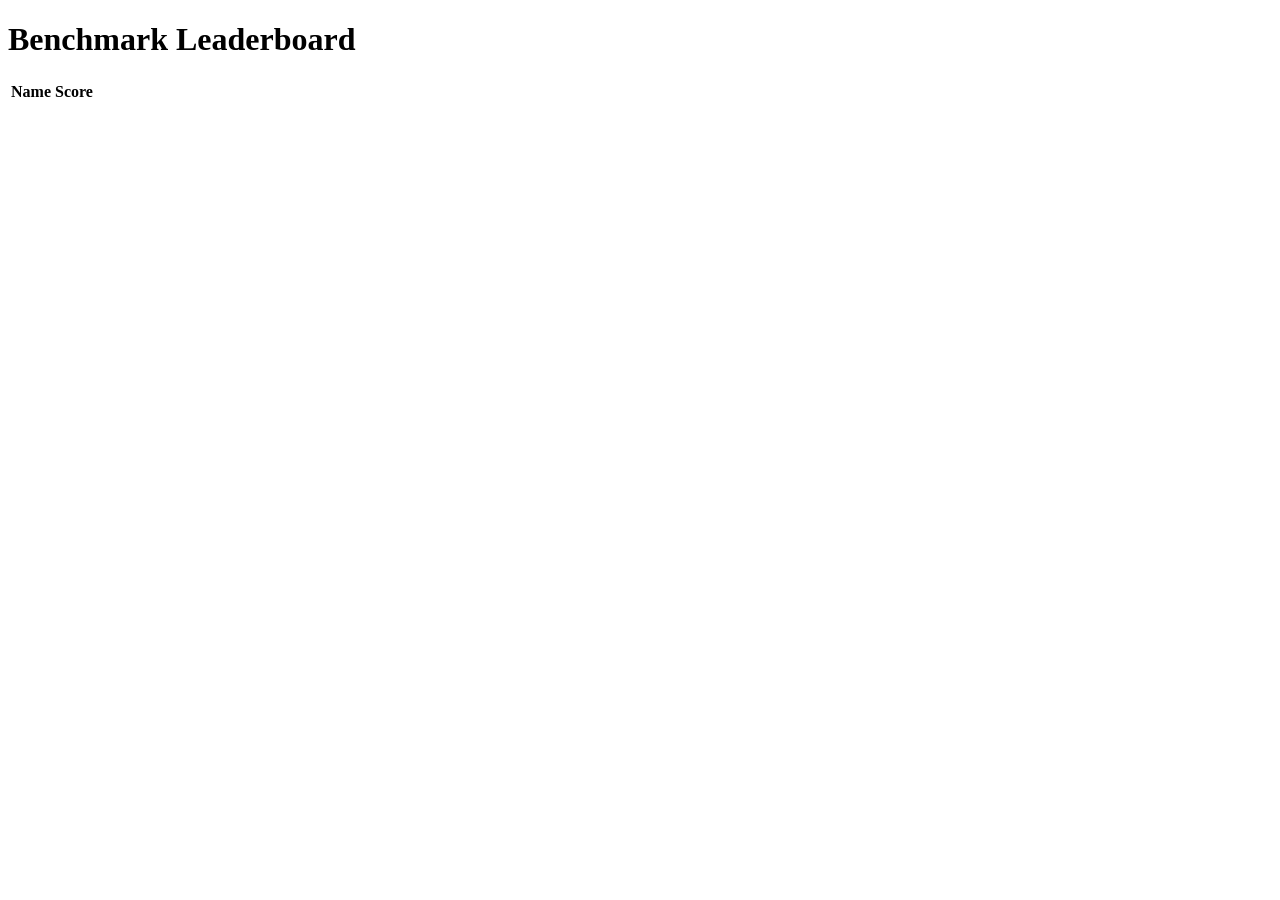
==== index.html @ cd54c1eb "Create index.html" ====
<!DOCTYPE html>
<html lang="en">
<head>
    <meta charset="UTF-8">
    <meta name="viewport" content="width=device-width, initial-scale=1.0">
    <link rel="stylesheet" href="css/styles.css">
    <title>Benchmark Leaderboard</title>
</head>
<body>
    <header>
        <h1>Benchmark Leaderboard</h1>
    </header>
    <main>
        <table id="leaderboard">
            <thead>
                <tr>
                    <th>Name</th>
                    <th>Score</th>
                </tr>
            </thead>
            <tbody>
                <!-- Dynamic content will be inserted here -->
            </tbody>
        </table>
    </main>
    <script src="js/script.js"></script>
</body>
</html>
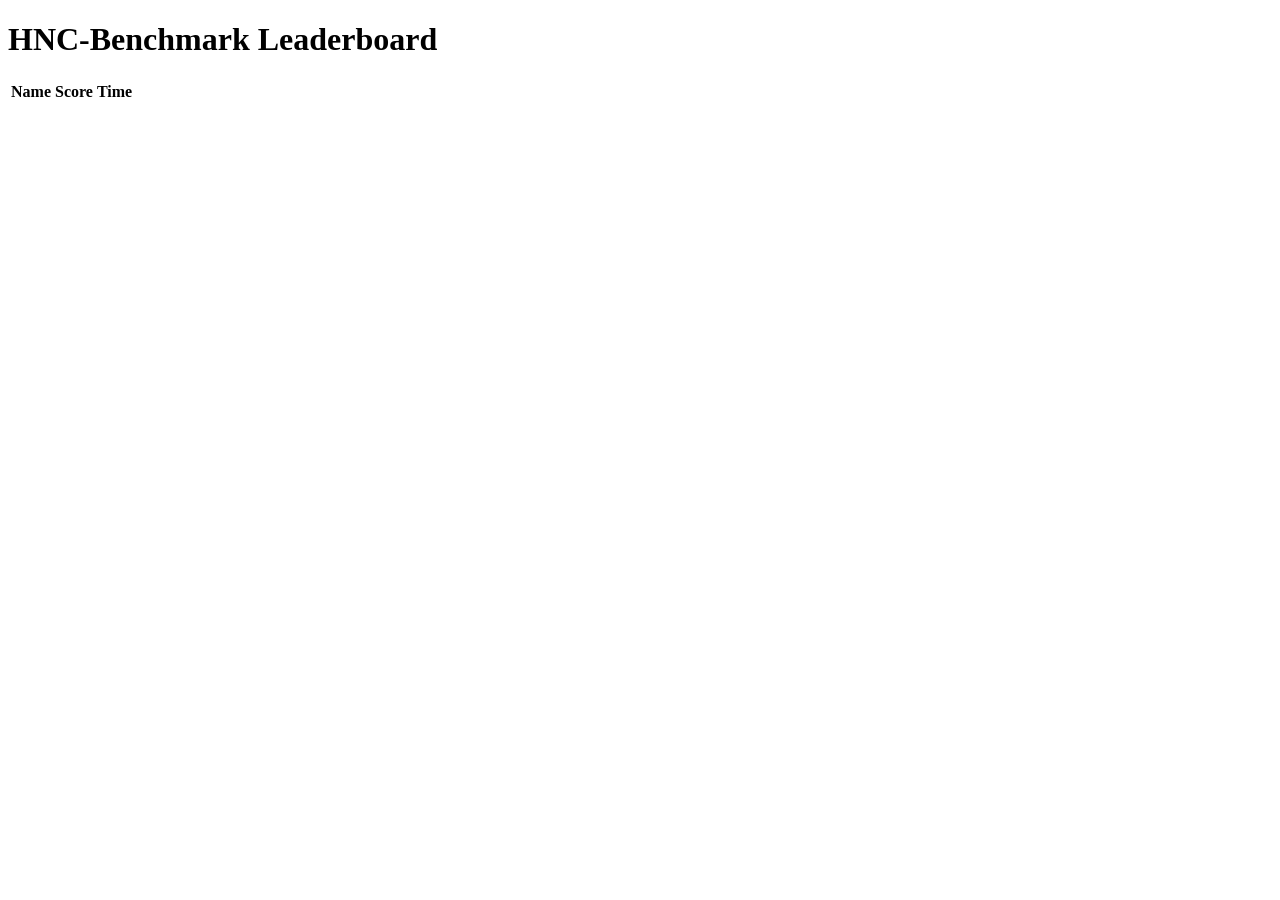
==== commit 41a5f15d: "Push HTML, CSS, JavaScript files for HNC-Benchmark leaderboard website" ====
--- a/index.html
+++ b/index.html
@@ -3,26 +3,23 @@
 <head>
     <meta charset="UTF-8">
     <meta name="viewport" content="width=device-width, initial-scale=1.0">
-    <link rel="stylesheet" href="css/styles.css">
-    <title>Benchmark Leaderboard</title>
+    <link rel="stylesheet" href="styles.css">
+    <title>HNC-Benchmark Leaderboard</title>
 </head>
 <body>
-    <header>
-        <h1>Benchmark Leaderboard</h1>
-    </header>
-    <main>
-        <table id="leaderboard">
-            <thead>
-                <tr>
-                    <th>Name</th>
-                    <th>Score</th>
-                </tr>
-            </thead>
-            <tbody>
-                <!-- Dynamic content will be inserted here -->
-            </tbody>
-        </table>
-    </main>
-    <script src="js/script.js"></script>
+    <h1>HNC-Benchmark Leaderboard</h1>
+    <table id="leaderboard">
+        <thead>
+            <tr>
+                <th>Name</th>
+                <th>Score</th>
+                <th>Time</th>
+            </tr>
+        </thead>
+        <tbody>
+            <!-- Leaderboard data will be populated here -->
+        </tbody>
+    </table>
+    <script src="script.js"></script>
 </body>
 </html>
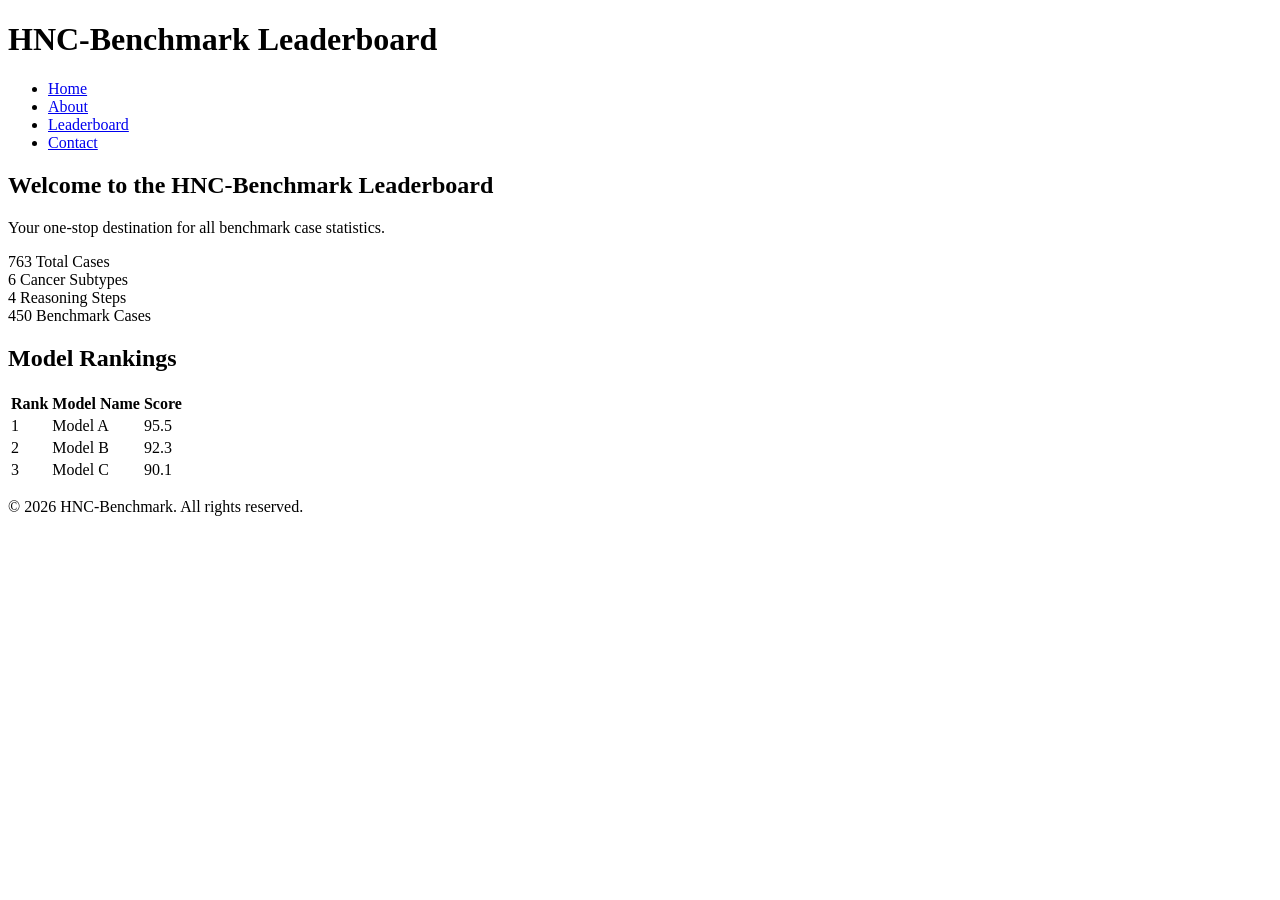
==== commit 56b4dfc4: "Update index.html with complete HNC-Benchmark leaderboard website content" ====
--- a/index.html
+++ b/index.html
@@ -3,23 +3,62 @@
 <head>
     <meta charset="UTF-8">
     <meta name="viewport" content="width=device-width, initial-scale=1.0">
+    <title>HNC-Benchmark Leaderboard</title>
     <link rel="stylesheet" href="styles.css">
-    <title>HNC-Benchmark Leaderboard</title>
 </head>
 <body>
-    <h1>HNC-Benchmark Leaderboard</h1>
-    <table id="leaderboard">
-        <thead>
-            <tr>
-                <th>Name</th>
-                <th>Score</th>
-                <th>Time</th>
-            </tr>
-        </thead>
-        <tbody>
-            <!-- Leaderboard data will be populated here -->
-        </tbody>
-    </table>
-    <script src="script.js"></script>
+    <header>
+        <h1>HNC-Benchmark Leaderboard</h1>
+        <nav>
+            <ul>
+                <li><a href="#home">Home</a></li>
+                <li><a href="#about">About</a></li>
+                <li><a href="#leaderboard">Leaderboard</a></li>
+                <li><a href="#contact">Contact</a></li>
+            </ul>
+        </nav>
+    </header>
+    <section class="hero">
+        <h2>Welcome to the HNC-Benchmark Leaderboard</h2>
+        <p>Your one-stop destination for all benchmark case statistics.</p>
+    </section>
+    <section class="statistics">
+        <div class="stat-card">763 Total Cases</div>
+        <div class="stat-card">6 Cancer Subtypes</div>
+        <div class="stat-card">4 Reasoning Steps</div>
+        <div class="stat-card">450 Benchmark Cases</div>
+    </section>
+    <section class="leaderboard">
+        <h2>Model Rankings</h2>
+        <table>
+            <thead>
+                <tr>
+                    <th>Rank</th>
+                    <th>Model Name</th>
+                    <th>Score</th>
+                </tr>
+            </thead>
+            <tbody>
+                <tr>
+                    <td>1</td>
+                    <td>Model A</td>
+                    <td>95.5</td>
+                </tr>
+                <tr>
+                    <td>2</td>
+                    <td>Model B</td>
+                    <td>92.3</td>
+                </tr>
+                <tr>
+                    <td>3</td>
+                    <td>Model C</td>
+                    <td>90.1</td>
+                </tr>
+            </tbody>
+        </table>
+    </section>
+    <footer>
+        <p>&copy; 2026 HNC-Benchmark. All rights reserved.</p>
+    </footer>
 </body>
 </html>
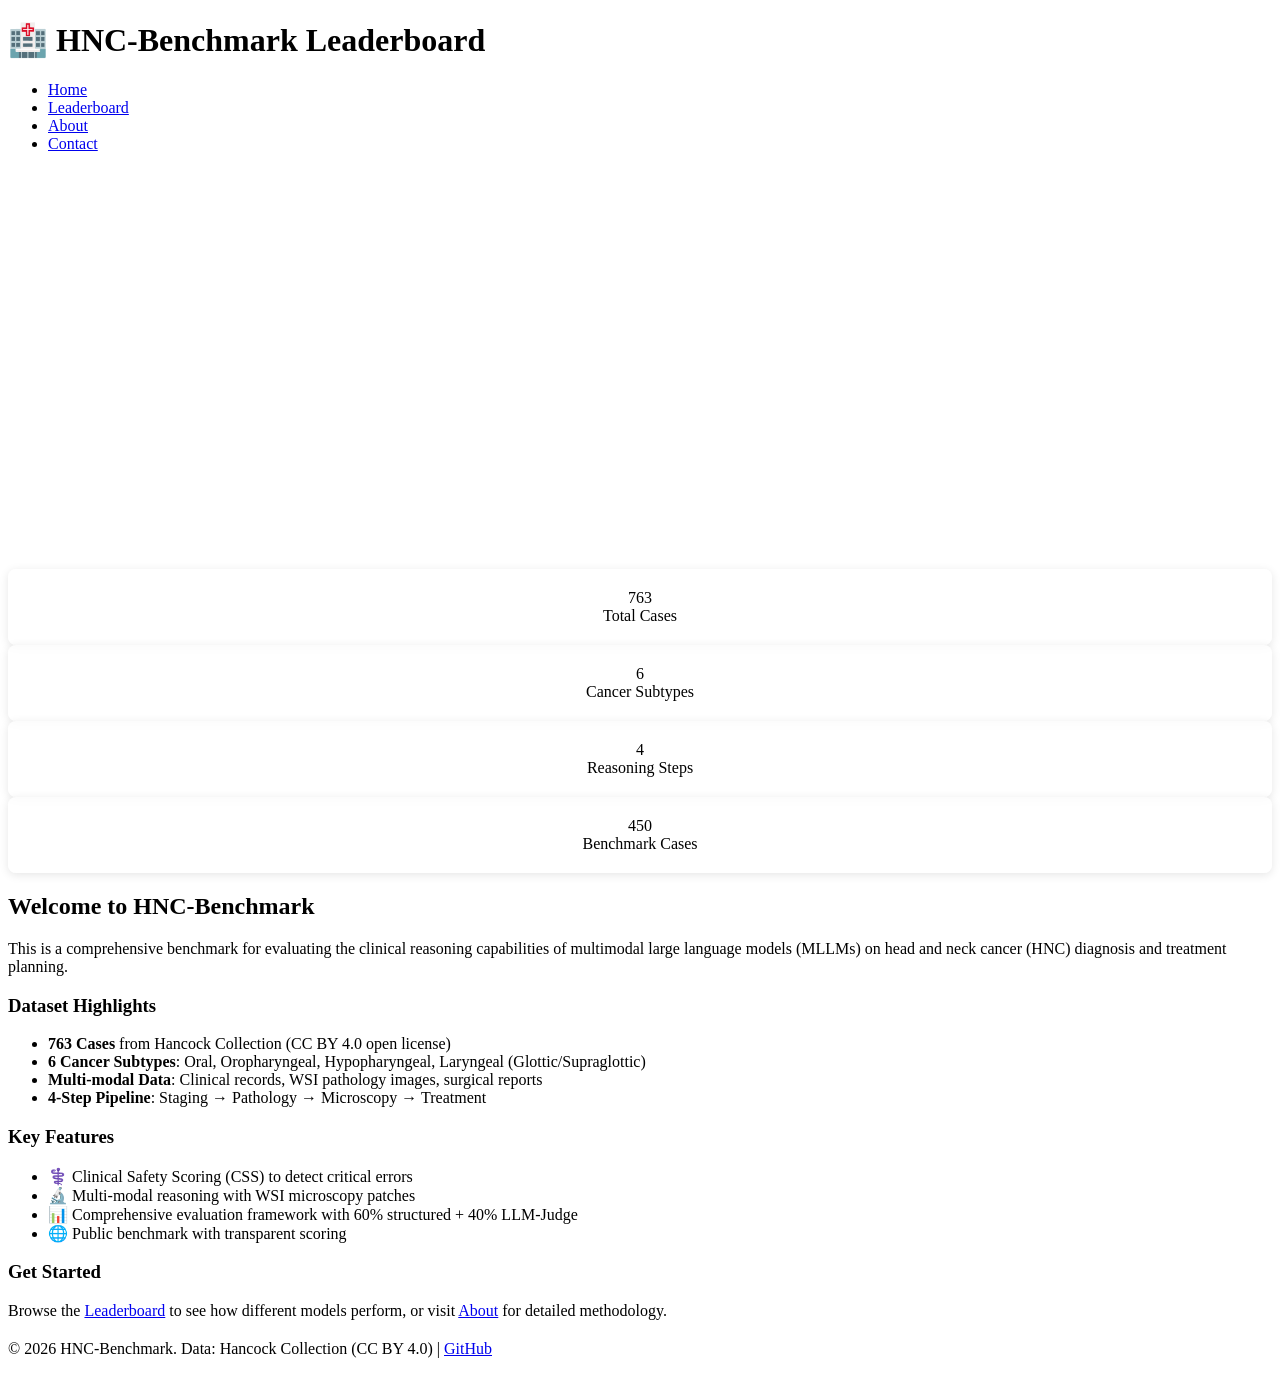
==== commit c9c6c930: "Enhance index.html with new content and navigation Updated the title and header to include 'Home' an" ====
--- a/index.html
+++ b/index.html
@@ -3,62 +3,76 @@
 <head>
     <meta charset="UTF-8">
     <meta name="viewport" content="width=device-width, initial-scale=1.0">
-    <title>HNC-Benchmark Leaderboard</title>
+    <title>HNC-Benchmark Leaderboard - Home</title>
     <link rel="stylesheet" href="styles.css">
 </head>
 <body>
     <header>
-        <h1>HNC-Benchmark Leaderboard</h1>
+        <h1>🏥 HNC-Benchmark Leaderboard</h1>
         <nav>
             <ul>
-                <li><a href="#home">Home</a></li>
-                <li><a href="#about">About</a></li>
-                <li><a href="#leaderboard">Leaderboard</a></li>
-                <li><a href="#contact">Contact</a></li>
+                <li><a href="index.html" class="active">Home</a></li>
+                <li><a href="leaderboard.html">Leaderboard</a></li>
+                <li><a href="about.html">About</a></li>
+                <li><a href="contact.html">Contact</a></li>
             </ul>
         </nav>
     </header>
-    <section class="hero">
-        <h2>Welcome to the HNC-Benchmark Leaderboard</h2>
-        <p>Your one-stop destination for all benchmark case statistics.</p>
-    </section>
-    <section class="statistics">
-        <div class="stat-card">763 Total Cases</div>
-        <div class="stat-card">6 Cancer Subtypes</div>
-        <div class="stat-card">4 Reasoning Steps</div>
-        <div class="stat-card">450 Benchmark Cases</div>
-    </section>
-    <section class="leaderboard">
-        <h2>Model Rankings</h2>
-        <table>
-            <thead>
-                <tr>
-                    <th>Rank</th>
-                    <th>Model Name</th>
-                    <th>Score</th>
-                </tr>
-            </thead>
-            <tbody>
-                <tr>
-                    <td>1</td>
-                    <td>Model A</td>
-                    <td>95.5</td>
-                </tr>
-                <tr>
-                    <td>2</td>
-                    <td>Model B</td>
-                    <td>92.3</td>
-                </tr>
-                <tr>
-                    <td>3</td>
-                    <td>Model C</td>
-                    <td>90.1</td>
-                </tr>
-            </tbody>
-        </table>
-    </section>
+
+    <main>
+        <section class="hero">
+            <h2>Head and Neck Cancer Clinical Reasoning Benchmark</h2>
+            <p>Evaluating MLLM performance on multi-modal clinical decision-making with 763 real-world cases</p>
+        </section>
+
+        <section class="statistics">
+            <div class="stat-card">
+                <div class="stat-number">763</div>
+                <div class="stat-label">Total Cases</div>
+            </div>
+            <div class="stat-card">
+                <div class="stat-number">6</div>
+                <div class="stat-label">Cancer Subtypes</div>
+            </div>
+            <div class="stat-card">
+                <div class="stat-number">4</div>
+                <div class="stat-label">Reasoning Steps</div>
+            </div>
+            <div class="stat-card">
+                <div class="stat-number">450</div>
+                <div class="stat-label">Benchmark Cases</div>
+            </div>
+        </section>
+
+        <section class="content-section">
+            <h2>Welcome to HNC-Benchmark</h2>
+            <p>This is a comprehensive benchmark for evaluating the clinical reasoning capabilities of multimodal large language models (MLLMs) on head and neck cancer (HNC) diagnosis and treatment planning.</p>
+            
+            <h3>Dataset Highlights</h3>
+            <ul>
+                <li><strong>763 Cases</strong> from Hancock Collection (CC BY 4.0 open license)</li>
+                <li><strong>6 Cancer Subtypes</strong>: Oral, Oropharyngeal, Hypopharyngeal, Laryngeal (Glottic/Supraglottic)</li>
+                <li><strong>Multi-modal Data</strong>: Clinical records, WSI pathology images, surgical reports</li>
+                <li><strong>4-Step Pipeline</strong>: Staging → Pathology → Microscopy → Treatment</li>
+            </ul>
+
+            <h3>Key Features</h3>
+            <ul>
+                <li>⚕️ Clinical Safety Scoring (CSS) to detect critical errors</li>
+                <li>🔬 Multi-modal reasoning with WSI microscopy patches</li>
+                <li>📊 Comprehensive evaluation framework with 60% structured + 40% LLM-Judge</li>
+                <li>🌐 Public benchmark with transparent scoring</li>
+            </ul>
+
+            <h3>Get Started</h3>
+            <p>Browse the <a href="leaderboard.html">Leaderboard</a> to see how different models perform, or visit <a href="about.html">About</a> for detailed methodology.</p>
+        </section>
+    </main>
+
     <footer>
-        <p>&copy; 2026 HNC-Benchmark. All rights reserved.</p>
+        <p>&copy; 2026 HNC-Benchmark. Data: Hancock Collection (CC BY 4.0) | <a href="https://github.com/syaok1/hnc-benchmark">GitHub</a></p>
     </footer>
+
+    <script src="script.js"></script>
 </body>
-</html>+</html>
--- a/styles.css
+++ b/styles.css
@@ -0,0 +1,109 @@
+.container {
+  width: 90%;
+  margin: 0 auto;
+}
+
+.header {
+  background: linear-gradient(90deg, #4b0082, #0000ff);
+  color: white;
+  padding: 20px 0;
+  display: flex;
+  justify-content: space-between;
+  align-items: center;
+}
+
+.header nav {
+  display: flex;
+  gap: 15px;
+}
+
+.header nav a {
+  color: white;
+  text-decoration: none;
+  transition: color 0.3s;
+}
+
+.header nav a:hover {
+  color: #ffcc00;
+}
+
+.hero {
+  background: url('hero-bg.jpg') no-repeat center center/cover;
+  height: 400px;
+  display: flex;
+  align-items: center;
+  justify-content: center;
+  color: white;
+  text-align: center;
+}
+
+.stats-cards {
+  display: flex;
+  justify-content: space-between;
+  margin: 20px 0;
+}
+
+.stat-card {
+  background: rgba(255, 255, 255, 0.8);
+  padding: 20px;
+  border-radius: 8px;
+  box-shadow: 0 2px 10px rgba(0, 0, 0, 0.1);
+  text-align: center;
+}
+
+.content-section {
+  margin: 20px 0;
+}
+
+.leaderboard {
+  width: 100%;
+  border-collapse: collapse;
+}
+
+.leaderboard th, .leaderboard td {
+  padding: 10px;
+  border: 1px solid #ccc;
+  text-align: center;
+}
+
+.footer {
+  background: #222;
+  color: white;
+  text-align: center;
+  padding: 20px 0;
+}
+
+.badge {
+  display: inline-block;
+  padding: 5px 10px;
+  border-radius: 5px;
+}
+
+.badge.high {
+  background-color: green;
+  color: white;
+}
+
+.badge.medium {
+  background-color: orange;
+  color: white;
+}
+
+.badge.low {
+  background-color: red;
+  color: white;
+}
+
+.filter-group {
+  margin: 20px 0;
+}
+
+@media (max-width: 768px) {
+  .header, .hero, .stats-cards {
+    flex-direction: column;
+    align-items: center;
+  }
+  .stats-cards {
+    flex-direction: column;
+  }
+}
